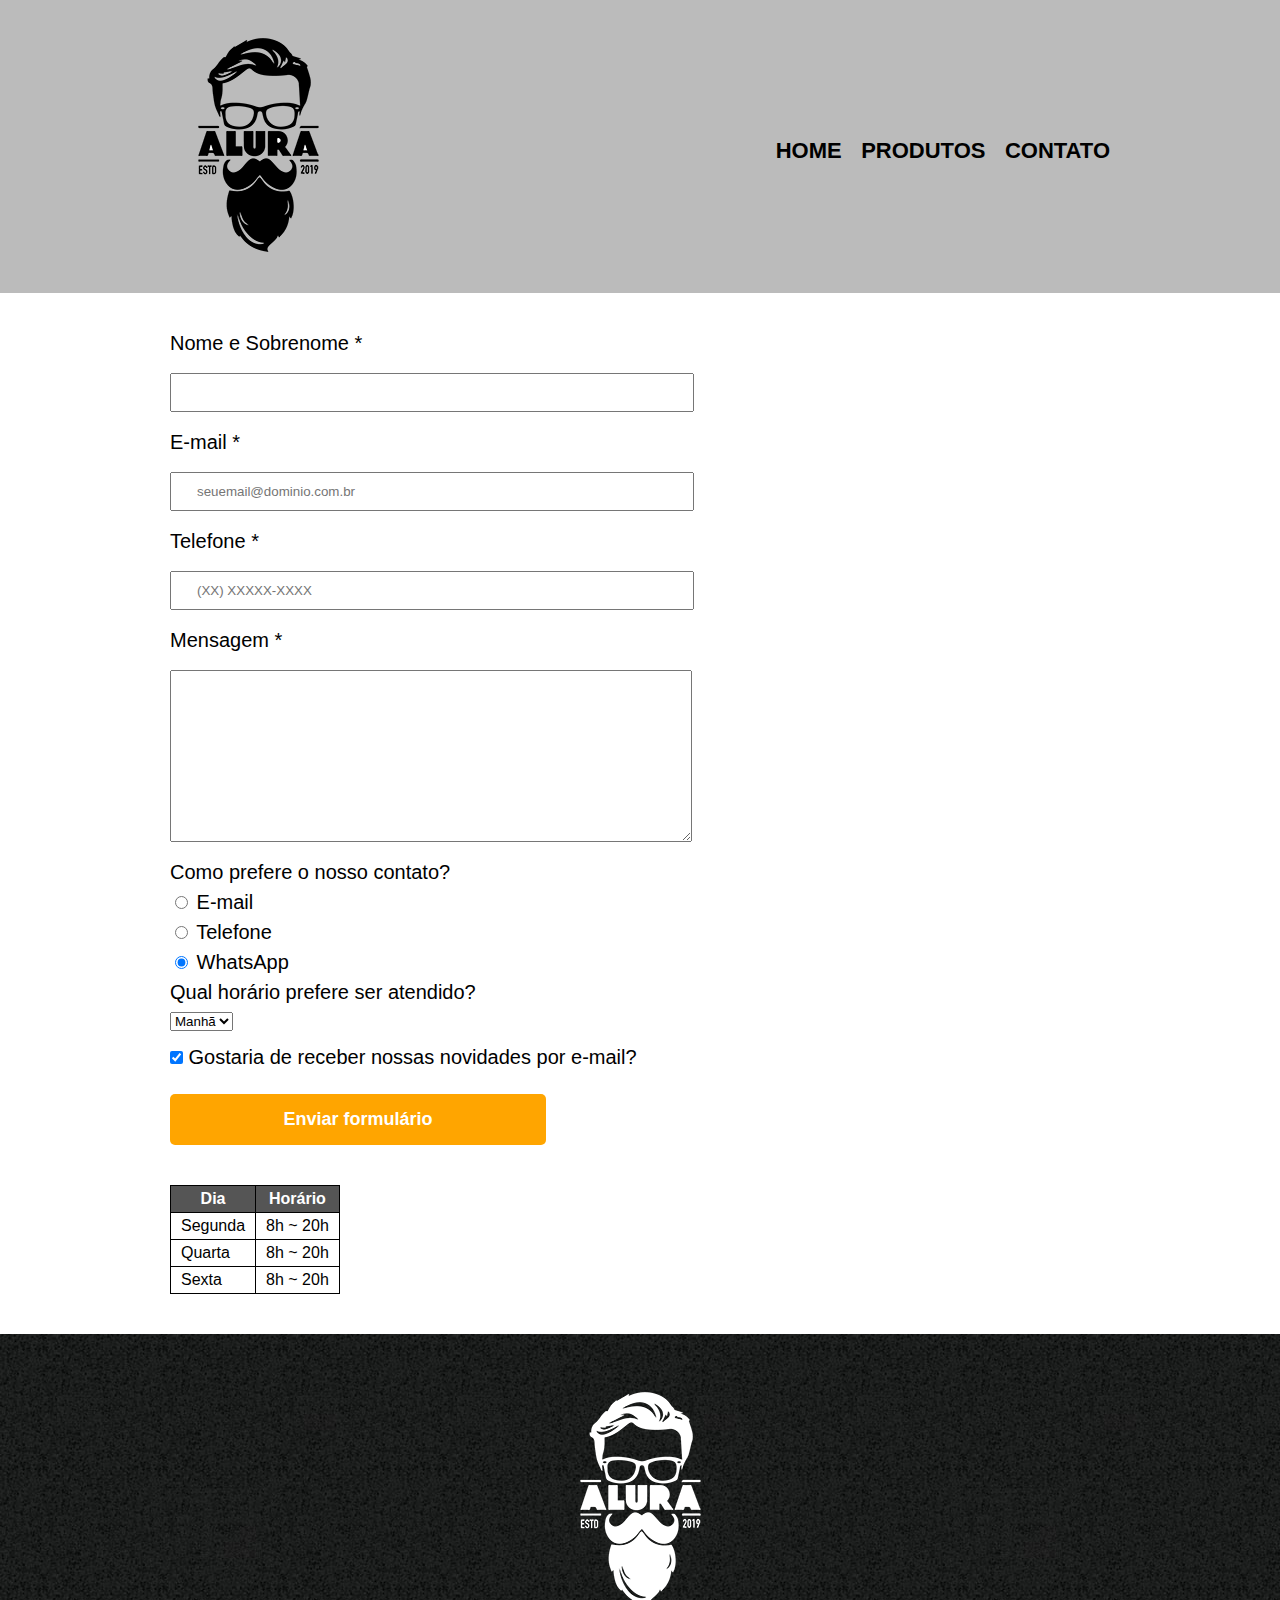
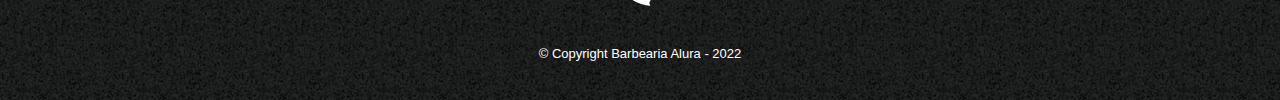
==== contact.html @ ebc5e364 "first commit" ====
<!DOCTYPE html>
<html lang="pt-br">

    <head>
        <meta charset="UTF-8">
        <title>Contato - Barbearia Alura</title>
        <link rel="stylesheet" href="reset.css">
        <link rel="stylesheet" href="style.css">
    </head>

    <body>

        <header>

            <div class="nav">
                <h1><img src="images/logo.png" alt="Logo da Barbearia da Alura"></h1>
                <nav>
                    <ul>
                        <li><a href="index.html">Home</a></li>
                        <li><a href="products.html">Produtos</a></li>
                        <li><a href="contact.html">Contato</a></li>
                    </ul>
                </nav>
            </div>

        </header>

        <main>
            <form>
                <label for="name-surname">Nome e Sobrenome *</label>
                <input id="name-surname" type="text" class="input-default" required>

                <label for="email">E-mail *</label>
                <input id="email" type="email" class="input-default" required placeholder="seuemail@dominio.com.br">

                <label for="phone">Telefone *</label>
                <input id="phone" type="tel" class="input-default" required placeholder="(XX) XXXXX-XXXX">

                <label for="message">Mensagem *</label>
                <textarea name="" id="message" cols="70" rows="10" class="input-default" required></textarea>
                
                <fieldset>
                    <legend>Como prefere o nosso contato?</legend>
                    <label>
                        <input type="radio" value="email" id="contact-email" name="contact">
                        <span>E-mail</span>
                    </label>
                    <label>
                        <input type="radio" value="email" id="contact-phone" name="contact">
                        <span>Telefone</span>
                    </label>
                    <label>
                        <input type="radio" value="email" id="contact-whatsapp" name="contact" checked>
                        <span>WhatsApp</span>
                    </label>
                </fieldset>

                <fieldset>
                    <legend>Qual horário prefere ser atendido?</legend>
                    <select>
                        <option value="">
                            Manhã
                        </option>
                        <option value="">
                            Tarde
                        </option>
                        <option value="">
                            Noite
                        </option>
                    </select>
                </fieldset>

                <label>
                    <input type="checkbox" class="checkbox" checked>
                    <span>Gostaria de receber nossas novidades por e-mail?</span>
                </label>

                <input type="submit" value="Enviar formulário" class="submit-button">

            </form>

            <table>
                <thead>
                    <tr>
                        <th>Dia</th>
                        <th>Horário</th>
                    </tr>
                </thead>
                <tbody>
                    <tr>
                        <td>Segunda</td>
                        <td>8h ~ 20h</td>
                    </tr>
                    <tr>
                        <td>Quarta</td>
                        <td>8h ~ 20h</td>
                    </tr>
                    <tr>
                        <td>Sexta</td>
                        <td>8h ~ 20h</td>
                    </tr>
                </tbody>
            </table>

        </main>

        <footer>
            <img src="images/logo-branco.png" alt="Logo da Barbearia da Alura">
            <p class="copyright">&copy; Copyright Barbearia Alura - 2022</p>
        </footer>

    </body>

</html>
---- style.css ----
body {
    font-family: 'Merriweather Sans', sans-serif;
}

header {
    background: #BBBBBB;
    padding: 20px 0;
}

.nav {
    position: relative;
    width: 940px;
    margin: 0 auto;
}

nav li {
    display: inline;
    margin: 0 0 0 15px;
}

nav {
    position: absolute;
    top: 120px;
    right: 0;
}

nav a {
    text-transform: uppercase;
    color: #000000;
    font-weight: bold;
    font-size: 22px;
    text-decoration: none;
}

nav a:hover {
    color: #cc8924;
    text-decoration: underline;
}

.products {
    width: 940px;
    margin: 0 auto;
    padding: 50px 0;
}

.products li {
    display: inline-block;
    text-align: center;
    width: 30%;
    vertical-align: top;
    margin: 0 1.5%;
    padding: 30px 20px;
    box-sizing: border-box;
    border: 2px solid #000000;
    border-radius: 10px;
}

.products li:hover {
    border-color: #cc8924;
}

.products li:hover h2 {
    font-size: 34px;
}

.products li:active {
    border-color: #0f9b1a;
}

.products h2 {
    font-size: 30px;
    font-weight: bold;
}

.products-description {
    font-size: 18px;
}

.products-price {
    font-weight: bold;
    font-size: 22px;
    margin: 10px 0 0;
}

footer {
    text-align: center;
    background: url(images/bg.jpg);
    padding: 40px 0;
}

.copyright {
    color: #FFFFFF;
    font-size: 13px;
    margin: 20px 0 0;
}

main {
    width: 940px;
    margin: 0 auto;
}

form {
    margin: 40px 0;
}

form label, form legend {
    display: block;
}

form label, form legend {
    font-size: 20px;
    margin: 0 0 10px;
}

.input-default {
    display:block;
    margin: 20px 0;
    padding: 10px 25px;
    width: 50%;
}

.checkbox {
    margin: 20px 0;;
}

.submit-button {
    width: 40%;
    padding: 15px 0;
    background-color: orange;
    color: white;
    font-weight: bold;
    font-size: 18px;
    border: none;
    border-radius: 5px;
    transition: 300ms all;
    cursor: pointer;
}

.submit-button:hover {
    background-color: orangered;
    transform: scale(1.2)
}

table {
    margin: 20px 0 40px;
}

thead {
    background-color: #555555;
    color: #FFFFFF;
    font-weight: bold;
}

td, th {
    border: 1px solid #000000;
    padding: 5px 10px;
}

/* Página inicial - index.html */
.banner {
    width: 100%;
}

.main-title {
    text-align: center;
    font-size: 2em;
    margin: 0 0 1em;
    clear: left;
}

.main p {
    margin: 0 0 1em;
}

.main strong {
    font-weight: bold;
}

.main em {
    font-style: italic;
}

.tools {
    width: 120px;
    float: left;
    margin: 0 20px 20px 0; 
}

.image-benefits {
    width: 60%;
}

.mapa {
    padding: 3em 0;
}

.mapa p {
    margin: 0 0 2em;
    text-align: center;
}

.video {
    width: 560px;
    margin: 1em auto;
}
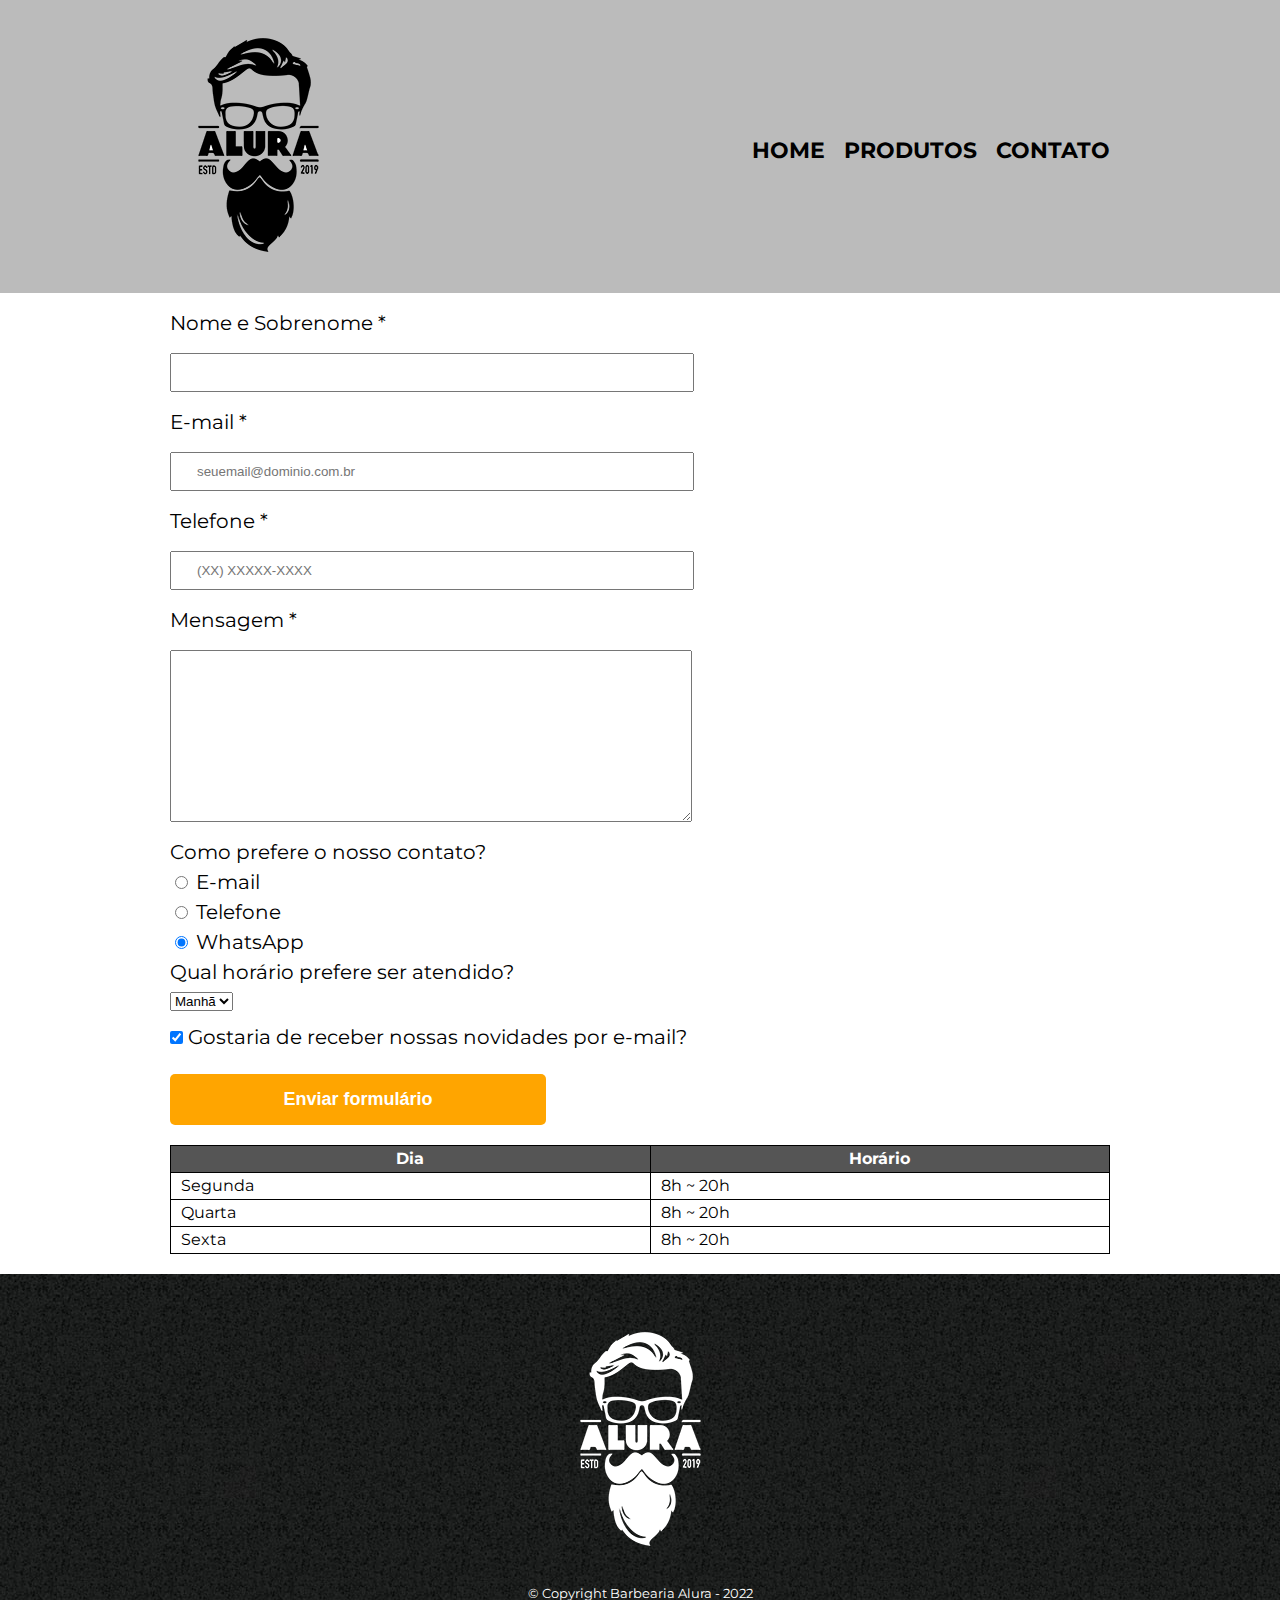
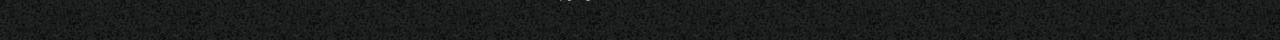
==== commit 8a07dd61: "update index.html" ====
--- a/contact.html
+++ b/contact.html
@@ -6,6 +6,7 @@
         <title>Contato - Barbearia Alura</title>
         <link rel="stylesheet" href="reset.css">
         <link rel="stylesheet" href="style.css">
+        <link href="https://fonts.googleapis.com/css?family=Montserrat&display=swap" rel="stylesheet">  
     </head>
 
     <body>
--- a/style.css
+++ b/style.css
@@ -1,205 +1,238 @@
 body {
-    font-family: 'Merriweather Sans', sans-serif;
+  font-family: "Montserrat", sans-serif;
 }
 
 header {
-    background: #BBBBBB;
-    padding: 20px 0;
+  background: #BBBBBB;
+  padding: 20px 0;
+}
+
+nav {
+  position: absolute;
+  top: 120px;
+  right: 0;
+}
+
+nav li {
+  display: inline;
+  margin: 0 0 0 15px;
+}
+
+nav a {
+  text-transform: uppercase;
+  color: #000000;
+  font-weight: bold;
+  font-size: 22px;
+  text-decoration: none;
+}
+
+nav a:hover {
+  color: #cc8924;
+  text-decoration: underline;
 }
 
 .nav {
-    position: relative;
-    width: 940px;
-    margin: 0 auto;
-}
-
-nav li {
-    display: inline;
-    margin: 0 0 0 15px;
-}
-
-nav {
-    position: absolute;
-    top: 120px;
-    right: 0;
-}
-
-nav a {
-    text-transform: uppercase;
-    color: #000000;
-    font-weight: bold;
-    font-size: 22px;
-    text-decoration: none;
-}
-
-nav a:hover {
-    color: #cc8924;
-    text-decoration: underline;
+  position: relative;
+  width: 940px;
+  margin: 0 auto;
 }
 
 .products {
-    width: 940px;
-    margin: 0 auto;
-    padding: 50px 0;
+  width: 940px;
+  margin: 0 auto;
+  padding: 50px 0;
 }
 
 .products li {
-    display: inline-block;
-    text-align: center;
-    width: 30%;
-    vertical-align: top;
-    margin: 0 1.5%;
-    padding: 30px 20px;
-    box-sizing: border-box;
-    border: 2px solid #000000;
-    border-radius: 10px;
+  display: inline-block;
+  text-align: center;
+  width: 30%;
+  vertical-align: top;
+  margin: 0 1.5%;
+  padding: 30px 20px;
+  box-sizing: border-box;
+  border: 2px solid #000000;
+  border-radius: 10px;
 }
 
 .products li:hover {
-    border-color: #cc8924;
+  border-color: #cc8924;
 }
 
 .products li:hover h2 {
-    font-size: 34px;
+  font-size: 34px;
 }
 
 .products li:active {
-    border-color: #0f9b1a;
+  border-color: #0f9b1a;
 }
 
 .products h2 {
-    font-size: 30px;
-    font-weight: bold;
+  font-size: 30px;
+  font-weight: bold;
 }
 
 .products-description {
-    font-size: 18px;
+  font-size: 18px;
 }
 
 .products-price {
-    font-weight: bold;
-    font-size: 22px;
-    margin: 10px 0 0;
+  font-weight: bold;
+  font-size: 22px;
+  margin: 10px 0 0;
 }
 
 footer {
-    text-align: center;
-    background: url(images/bg.jpg);
-    padding: 40px 0;
-}
-
-.copyright {
-    color: #FFFFFF;
-    font-size: 13px;
-    margin: 20px 0 0;
-}
-
-main {
-    width: 940px;
-    margin: 0 auto;
+  text-align: center;
+  background: url(images/bg.jpg);
+  padding: 40px 0;
+}
+footer .copyright {
+  color: #FFFFFF;
+  font-size: 13px;
+  margin: 20px 0 0;
 }
 
 form {
-    margin: 40px 0;
+  margin: 40px 0;
+  width: 940px;
+  margin: 20px auto;
 }
 
 form label, form legend {
-    display: block;
+  display: block;
 }
 
 form label, form legend {
-    font-size: 20px;
-    margin: 0 0 10px;
+  font-size: 20px;
+  margin: 0 0 10px;
 }
 
 .input-default {
-    display:block;
-    margin: 20px 0;
-    padding: 10px 25px;
-    width: 50%;
+  display: block;
+  margin: 20px 0;
+  padding: 10px 25px;
+  width: 50%;
 }
 
 .checkbox {
-    margin: 20px 0;;
+  margin: 20px 0;
 }
 
 .submit-button {
-    width: 40%;
-    padding: 15px 0;
-    background-color: orange;
-    color: white;
-    font-weight: bold;
-    font-size: 18px;
-    border: none;
-    border-radius: 5px;
-    transition: 300ms all;
-    cursor: pointer;
+  width: 40%;
+  padding: 15px 0;
+  background-color: orange;
+  color: white;
+  font-weight: bold;
+  font-size: 18px;
+  border: none;
+  border-radius: 5px;
+  transition: 300ms all;
+  cursor: pointer;
 }
 
 .submit-button:hover {
-    background-color: orangered;
-    transform: scale(1.2)
+  background-color: orangered;
+  transform: scale(1.2);
 }
 
 table {
-    margin: 20px 0 40px;
+  width: 940px;
+  margin: 20px auto;
 }
 
 thead {
-    background-color: #555555;
-    color: #FFFFFF;
-    font-weight: bold;
+  background-color: #555555;
+  color: #FFFFFF;
+  font-weight: bold;
 }
 
 td, th {
-    border: 1px solid #000000;
-    padding: 5px 10px;
-}
-
-/* Página inicial - index.html */
+  border: 1px solid #000000;
+  padding: 5px 10px;
+}
+
 .banner {
-    width: 100%;
+  width: 100%;
+}
+
+.main {
+  padding: 3em 0;
+  background: #fefefe;
+  width: 940px;
+  margin: 0 auto;
 }
 
 .main-title {
-    text-align: center;
-    font-size: 2em;
-    margin: 0 0 1em;
-    clear: left;
+  text-align: center;
+  font-size: 2em;
+  margin: 0 0 1em;
+  clear: left;
 }
 
 .main p {
-    margin: 0 0 1em;
+  margin: 0 0 1em;
 }
 
 .main strong {
-    font-weight: bold;
+  font-weight: bold;
 }
 
 .main em {
-    font-style: italic;
+  font-style: italic;
 }
 
 .tools {
-    width: 120px;
-    float: left;
-    margin: 0 20px 20px 0; 
+  width: 120px;
+  float: left;
+  margin: 0 20px 20px 0;
+}
+
+.benefits {
+  padding: 3em 0;
+  background: #888888;
+}
+
+.index-content-benefits {
+  width: 640px;
+  margin: 0 auto;
+}
+
+.index-list-benefits {
+  width: 40%;
+  display: inline-block;
+  vertical-align: top;
+}
+
+.item {
+  line-height: 1.5;
+}
+
+.item:first-child {
+  font-weight: bold;
 }
 
 .image-benefits {
-    width: 60%;
+  width: 60%;
 }
 
 .mapa {
-    padding: 3em 0;
+  padding: 3em 0;
+  background: linear-gradient(#FEFEFE, #888888);
 }
 
 .mapa p {
-    margin: 0 0 2em;
-    text-align: center;
+  margin: 0 0 2em;
+  text-align: center;
+}
+
+.mapa-content {
+  width: 940px;
+  margin: 0 auto;
 }
 
 .video {
-    width: 560px;
-    margin: 1em auto;
-}+  width: 560px;
+  margin: 2em auto;
+}/*# sourceMappingURL=style.css.map */